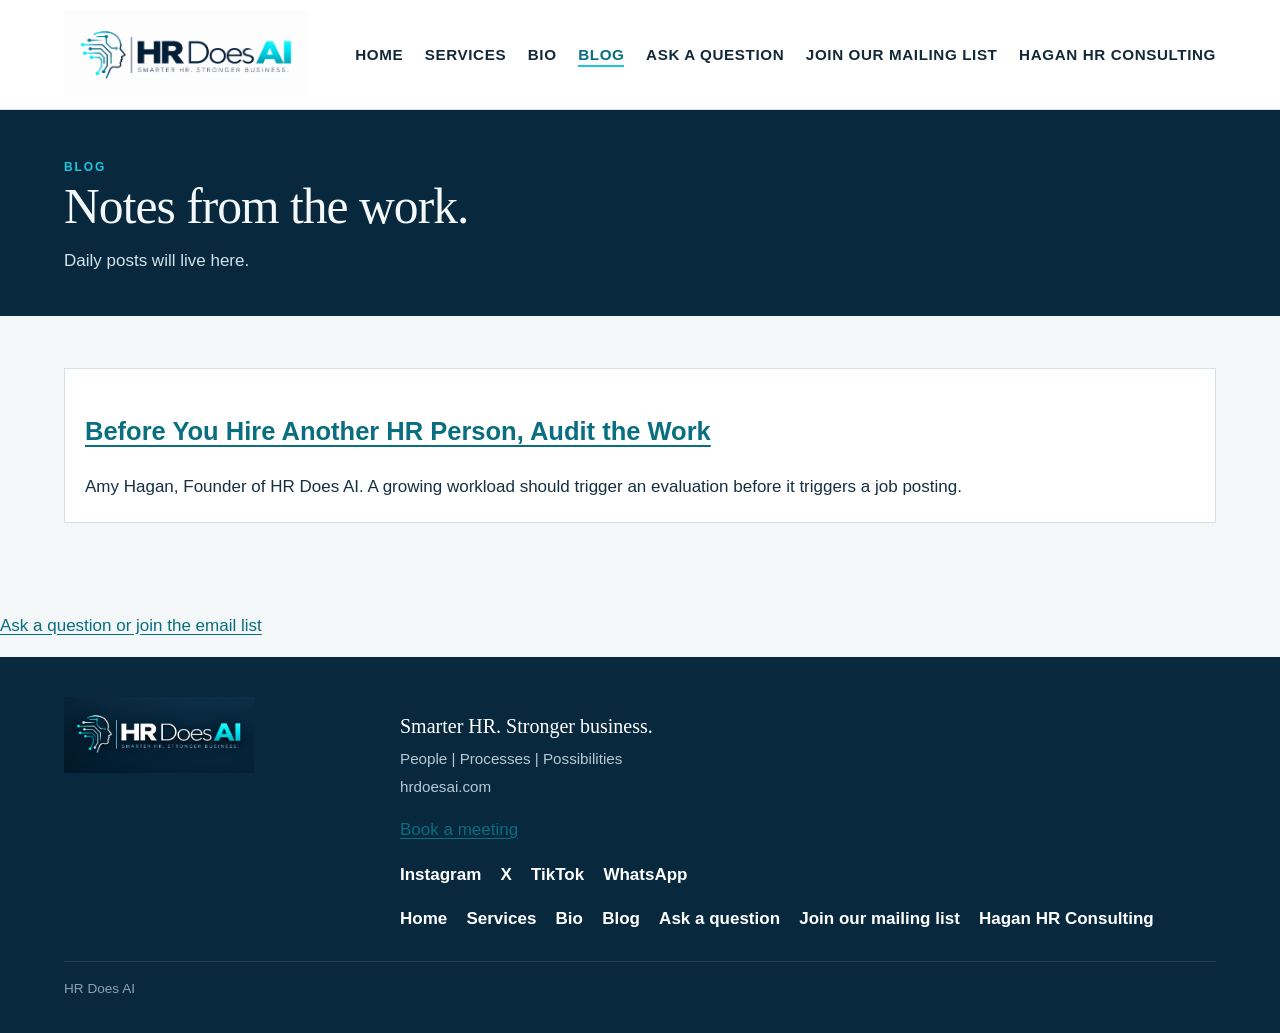
==== blog/index.html @ c3c8b341 "Publish the HR Does AI site" ====
<!DOCTYPE html>
<html lang="en">
<head>
  <meta charset="utf-8">
  <meta name="viewport" content="width=device-width, initial-scale=1">
  <title>Blog — HR Does AI</title>
  <link rel="icon" href="../assets/favicon.png">
  <meta name="description" content="The HR Does AI blog.">
  <link rel="stylesheet" href="../css/styles.css">
</head>
<body>
<a class="skip" href="#main">Skip to content</a>
<header class="site-header">
  <div class="wrap header-inner">
    <a class="brand" href="../index.html">
      <img src="../assets/logo-light.png" alt="HR Does AI" width="2087" height="753">
    </a>
    <nav class="nav" aria-label="Primary">
      <a href="../index.html">Home</a>
      <a href="../services.html">Services</a>
      <a href="../bio.html">Bio</a>
      <a href="../blog/index.html" aria-current="page">Blog</a>
      <a href="../ask.html">Ask a question</a>
      <a href="../list.html">Join our mailing list</a>
      <a href="https://www.haganhrconsulting.com" target="_blank" rel="noopener">Hagan HR Consulting</a>
    </nav>
  </div>
</header>
<main id="main">
  <header class="page-hero">
    <div class="wrap">
      <p class="eyebrow">Blog</p>
      <h1>Notes from the work.</h1>
      <p>Daily posts will live here.</p>
    </div>
  </header>
  <div class="page">
    <div class="wrap">
      <article class="offer">
        <h2><a href="before-you-hire.html">Before You Hire Another HR Person, Audit the Work</a></h2>
        <p>Amy Hagan, Founder of HR Does AI. A growing workload should trigger an evaluation before it triggers a job posting.</p>
      </article>
    </div>
  </div>
</main>

<p><a href="https://docs.google.com/forms/d/e/1FAIpQLSdPo_3Cjb1tsh8AHnfajv1yxE-yRFkHhQqYt9vepBqF_aebcg/viewform">Ask a question or join the email list</a></p>
<footer class="site-footer">
  <div class="wrap footer-grid">
    <img class="footer-logo" src="../assets/logo-navy.png" alt="HR Does AI. Smarter HR. Stronger business." width="1983" height="793">
    <div>
      <p class="tagline">Smarter HR. Stronger business.</p>
      <p class="secondary">People | Processes | Possibilities</p>
      <p class="domain">hrdoesai.com</p>
      <p><a href="https://calendar.app.google/K9KdX9SN5rh2y79n6">Book a meeting</a></p>
      
      <nav class="footer-nav social" aria-label="Social">
        <a href="https://www.instagram.com/hrdoesai/" target="_blank" rel="noopener">Instagram</a>
        <a href="https://x.com/HRDoesAI" target="_blank" rel="noopener">X</a>
        <a href="https://www.tiktok.com/@hr.does.ai" target="_blank" rel="noopener">TikTok</a>
        <a href="https://wa.me/qr/SKGPAYYTKLEHL1?s=p" target="_blank" rel="noopener">WhatsApp</a>
      </nav>
      <nav class="footer-nav" aria-label="Footer">
        <a href="../index.html">Home</a>
        <a href="../services.html">Services</a>
        <a href="../bio.html">Bio</a>
        <a href="../blog/index.html">Blog</a>
      <a href="../ask.html">Ask a question</a>
      <a href="../list.html">Join our mailing list</a>
      <a href="https://www.haganhrconsulting.com" target="_blank" rel="noopener">Hagan HR Consulting</a>
      </nav>
    </div>
  </div>
  <div class="wrap">
    <p class="legal">HR Does AI</p>
  </div>
</footer>
</body>
</html>
---- css/styles.css ----
/* HR Does AI — shared styles. Static, no build. */
:root {
  --navy: #08283e;
  --navy-deep: #061e2f;
  --navy-ink: #12293a;
  --cyan: #1ac6dc;
  --cyan-ink: #086e80;
  --cyan-soft: #e7f8fb;
  --paper: #f4f7f8;
  --white: #ffffff;
  --line: #d5e0e7;
  --muted: #4e6270;
  --text: #163042;
  --max: 72rem;
  --header-logo: 5.5rem;
  --serif: "Iowan Old Style", Palatino, "Palatino Linotype", "Book Antiqua", Georgia, serif;
  --sans: "Segoe UI", "Helvetica Neue", Helvetica, Arial, sans-serif;
}

*,
*::before,
*::after { box-sizing: border-box; }

html { scroll-behavior: smooth; }

body {
  margin: 0;
  font-family: var(--sans);
  font-size: 1.0625rem;
  line-height: 1.65;
  color: var(--text);
  background: var(--paper);
}

img { max-width: 100%; height: auto; }

a { color: var(--cyan-ink); text-underline-offset: 0.18em; }
a:hover { color: var(--navy); }

:focus-visible {
  outline: 2px solid var(--cyan);
  outline-offset: 3px;
}

.skip {
  position: absolute;
  left: 0.75rem;
  top: -3rem;
  background: var(--white);
  color: var(--navy);
  padding: 0.4rem 0.7rem;
  z-index: 10;
}
.skip:focus { top: 0.75rem; }

.wrap {
  width: min(var(--max), calc(100% - 2.5rem));
  margin-inline: auto;
}

.site-header {
  background: var(--white);
  border-bottom: 1px solid var(--line);
  position: sticky;
  top: 0;
  z-index: 5;
}

.header-inner {
  display: flex;
  align-items: center;
  justify-content: space-between;
  gap: 1.5rem 2rem;
  min-height: 5.25rem;
  padding: 0.65rem 0;
}

.brand {
  display: flex;
  align-items: center;
  line-height: 0;
  flex: 0 1 auto;
}
.brand img {
  display: block;
  width: auto;
  max-width: min(20rem, 62vw);
  max-height: var(--header-logo);
  object-fit: contain;
}

.nav {
  display: flex;
  flex-wrap: wrap;
  gap: 0.35rem 1.35rem;
  align-items: center;
}
.nav a {
  color: var(--navy-ink);
  text-decoration: none;
  font-size: 0.95rem;
  letter-spacing: 0.04em;
  text-transform: uppercase;
  font-weight: 600;
}
.nav a:hover { color: var(--cyan-ink); }
.nav a[aria-current="page"] {
  color: var(--cyan-ink);
  box-shadow: inset 0 -2px 0 var(--cyan);
}

.hero {
  background: var(--navy);
  color: #f3f7f8;
  padding: 3.25rem 0 3.75rem;
}
.hero-logo {
  display: block;
  width: min(40rem, 100%);
  max-height: 15rem;
  object-fit: contain;
  object-position: left center;
  margin: 0 0 1.75rem;
}
.hero h1 {
  font-family: var(--serif);
  font-weight: 500;
  font-size: clamp(2.15rem, 4.4vw, 3.45rem);
  line-height: 1.12;
  letter-spacing: -0.02em;
  margin: 0 0 1rem;
  max-width: 16ch;
}
.lede {
  max-width: 40rem;
  margin: 0;
  color: #d5e3ea;
  font-size: 1.12rem;
}

.pathways {
  display: grid;
  grid-template-columns: 1fr 1fr;
  gap: 1rem;
  margin-top: 2.25rem;
  max-width: 52rem;
}
.pathway {
  display: block;
  text-decoration: none;
  color: inherit;
  border: 1px solid rgba(255, 255, 255, 0.16);
  background: rgba(255, 255, 255, 0.04);
  padding: 1.25rem 1.3rem 1.35rem;
  min-height: 100%;
}
.pathway:hover {
  border-color: var(--cyan);
  color: inherit;
}
.pathway .kicker {
  display: block;
  color: var(--cyan);
  font-size: 0.75rem;
  letter-spacing: 0.14em;
  text-transform: uppercase;
  font-weight: 700;
  margin-bottom: 0.45rem;
}
.pathway strong {
  display: block;
  font-family: var(--serif);
  font-size: 1.45rem;
  font-weight: 500;
  margin-bottom: 0.4rem;
}
.pathway span.more {
  display: inline-block;
  margin-top: 0.85rem;
  color: var(--cyan);
  font-size: 0.92rem;
  font-weight: 650;
}

.principle {
  background: var(--white);
  padding: 4.25rem 0;
}
.principle-grid {
  display: grid;
  grid-template-columns: 11.5rem 1fr;
  gap: 2.5rem;
  align-items: center;
}
.mascot {
  width: 11.5rem;
  max-height: 14rem;
  object-fit: contain;
  justify-self: center;
}
.principle blockquote {
  margin: 0;
  padding: 0;
  border: 0;
}
.principle p {
  font-family: var(--serif);
  font-size: clamp(1.55rem, 2.6vw, 2.15rem);
  line-height: 1.35;
  color: var(--navy);
  margin: 0;
}
.principle footer {
  margin-top: 1rem;
  color: var(--muted);
  font-size: 0.95rem;
}

.section {
  padding: 4.25rem 0;
}
.section h2,
.page-intro h1,
.offer h3,
.framework h3 {
  font-family: var(--serif);
  font-weight: 500;
  letter-spacing: -0.02em;
}
.eyebrow {
  margin: 0 0 0.55rem;
  color: var(--cyan-ink);
  font-size: 0.75rem;
  font-weight: 700;
  letter-spacing: 0.16em;
  text-transform: uppercase;
}
.section h2 {
  font-size: clamp(1.8rem, 3vw, 2.4rem);
  margin: 0 0 0.75rem;
  color: var(--navy);
}
.section > .wrap > p.intro,
.page-intro p {
  max-width: 42rem;
  color: var(--muted);
  margin-top: 0;
}

.framework {
  list-style: none;
  margin: 2rem 0 0;
  padding: 0;
  display: grid;
  grid-template-columns: 1fr 1fr 1fr;
  gap: 1.25rem 1.5rem;
}
.framework li {
  background: var(--white);
  border-top: 3px solid var(--cyan);
  padding: 1.15rem 1.15rem 1.25rem;
}
.framework .step {
  display: block;
  color: var(--cyan-ink);
  font-size: 0.78rem;
  font-weight: 700;
  letter-spacing: 0.12em;
  margin-bottom: 0.35rem;
}
.framework h3 {
  margin: 0 0 0.35rem;
  font-size: 1.45rem;
  color: var(--navy);
}
.framework p { margin: 0; color: var(--text); }

.blog-strip {
  background: var(--navy-deep);
  color: #e7eef2;
  padding: 2.75rem 0;
}
.blog-strip .wrap {
  display: flex;
  justify-content: space-between;
  align-items: center;
  gap: 1.5rem 2rem;
}
.blog-strip h2 {
  font-family: var(--serif);
  font-weight: 500;
  font-size: 1.7rem;
  margin: 0 0 0.3rem;
}
.blog-strip p { margin: 0; color: #c5d4dc; max-width: 36rem; }
.blog-strip a.button {
  flex: 0 0 auto;
  text-decoration: none;
  color: var(--navy-deep);
  background: var(--cyan);
  font-weight: 700;
  padding: 0.75rem 1.1rem;
  letter-spacing: 0.02em;
}
.blog-strip a.button:hover { background: #ffffff; color: var(--navy); }

.site-footer {
  background: var(--navy);
  color: #d5e2e9;
  padding: 2.5rem 0 2rem;
}
.footer-grid {
  display: grid;
  grid-template-columns: minmax(12rem, 18rem) 1fr;
  gap: 1.5rem 3rem;
  align-items: start;
}
.footer-logo {
  display: block;
  width: auto;
  max-width: 16rem;
  max-height: 4.75rem;
  object-fit: contain;
  object-position: left center;
}
.site-footer .tagline {
  font-family: var(--serif);
  color: #fff;
  font-size: 1.25rem;
  margin: 0.85rem 0 0.2rem;
}
.site-footer .secondary,
.site-footer .domain,
.site-footer .contact-note {
  margin: 0.15rem 0;
  color: #b7c9d2;
  font-size: 0.95rem;
}
.footer-nav {
  display: flex;
  flex-wrap: wrap;
  gap: 0.4rem 1.2rem;
  margin-top: 1rem;
}
.footer-nav a { color: #fff; text-decoration: none; font-weight: 600; }
.footer-nav a:hover { color: var(--cyan); }
.footer-nav.social { margin-bottom: 0.15rem; }
.legal {
  margin: 1.75rem 0 0;
  padding-top: 1rem;
  border-top: 1px solid rgba(255, 255, 255, 0.12);
  color: #8ea3ae;
  font-size: 0.85rem;
}

.page-hero {
  background: var(--navy);
  color: #f4f8f9;
  padding: 3rem 0 2.6rem;
}
.page-hero .eyebrow { color: var(--cyan); }
.page-hero h1 {
  font-family: var(--serif);
  font-weight: 500;
  font-size: clamp(2.1rem, 4vw, 3.1rem);
  line-height: 1.15;
  margin: 0 0 0.75rem;
  letter-spacing: -0.02em;
}
.page-hero p {
  max-width: 40rem;
  margin: 0;
  color: #d3e1e8;
}

.page {
  padding: 3.25rem 0 4.5rem;
}
.groups {
  display: grid;
  gap: 2.75rem;
}
.group h2 {
  font-family: var(--serif);
  font-weight: 500;
  font-size: 1.85rem;
  color: var(--navy);
  margin: 0 0 0.35rem;
}
.group > p { margin-top: 0; color: var(--muted); max-width: 40rem; }
.offers {
  display: grid;
  grid-template-columns: 1fr 1fr;
  gap: 1rem;
  margin-top: 1.25rem;
}
.offer {
  background: var(--white);
  border: 1px solid var(--line);
  padding: 1.2rem 1.25rem 1.3rem;
}
.offer h3 {
  margin: 0 0 0.4rem;
  font-size: 1.28rem;
  color: var(--navy);
}
.offer p { margin: 0; }
.offer .scope {
  margin-top: 0.65rem;
  color: var(--muted);
  font-size: 0.95rem;
}

.note {
  margin-top: 2.25rem;
  background: var(--cyan-soft);
  border-left: 4px solid var(--cyan);
  padding: 1rem 1.15rem;
  max-width: 46rem;
}
.note p { margin: 0.25rem 0; }

.prose {
  max-width: 40rem;
}
.prose h2 {
  font-family: var(--serif);
  font-weight: 500;
  color: var(--navy);
  font-size: 1.45rem;
}
.placeholder {
  background: var(--white);
  border: 1px solid var(--line);
  padding: 1.4rem 1.45rem 1.2rem;
}
.placeholder p:first-child { margin-top: 0; }
.principle-inline {
  font-family: var(--serif);
  font-size: 1.35rem;
  line-height: 1.4;
  color: var(--navy);
  margin: 1.5rem 0 0;
}

.empty {
  background: var(--white);
  border: 1px dashed var(--line);
  padding: 2rem 1.4rem;
  max-width: 36rem;
}
.empty h2 {
  font-family: var(--serif);
  font-weight: 500;
  margin: 0 0 0.4rem;
  color: var(--navy);
}
.back { display: inline-block; margin-top: 1.25rem; font-weight: 650; }

@media (max-width: 860px) {
  .framework { grid-template-columns: 1fr 1fr; }
  .offers { grid-template-columns: 1fr; }
  .principle-grid { grid-template-columns: 1fr; justify-items: start; }
  .footer-grid { grid-template-columns: 1fr; }
}

@media (max-width: 680px) {
  .wrap { width: min(var(--max), calc(100% - 1.5rem)); }
  .header-inner { align-items: flex-start; flex-direction: column; gap: 0.35rem; padding: 0.75rem 0 0.85rem; }
  .pathways,
  .framework { grid-template-columns: 1fr; }
  .blog-strip .wrap { flex-direction: column; align-items: flex-start; }
  .hero { padding-top: 2.25rem; }
  .section, .principle { padding: 3rem 0; }
}
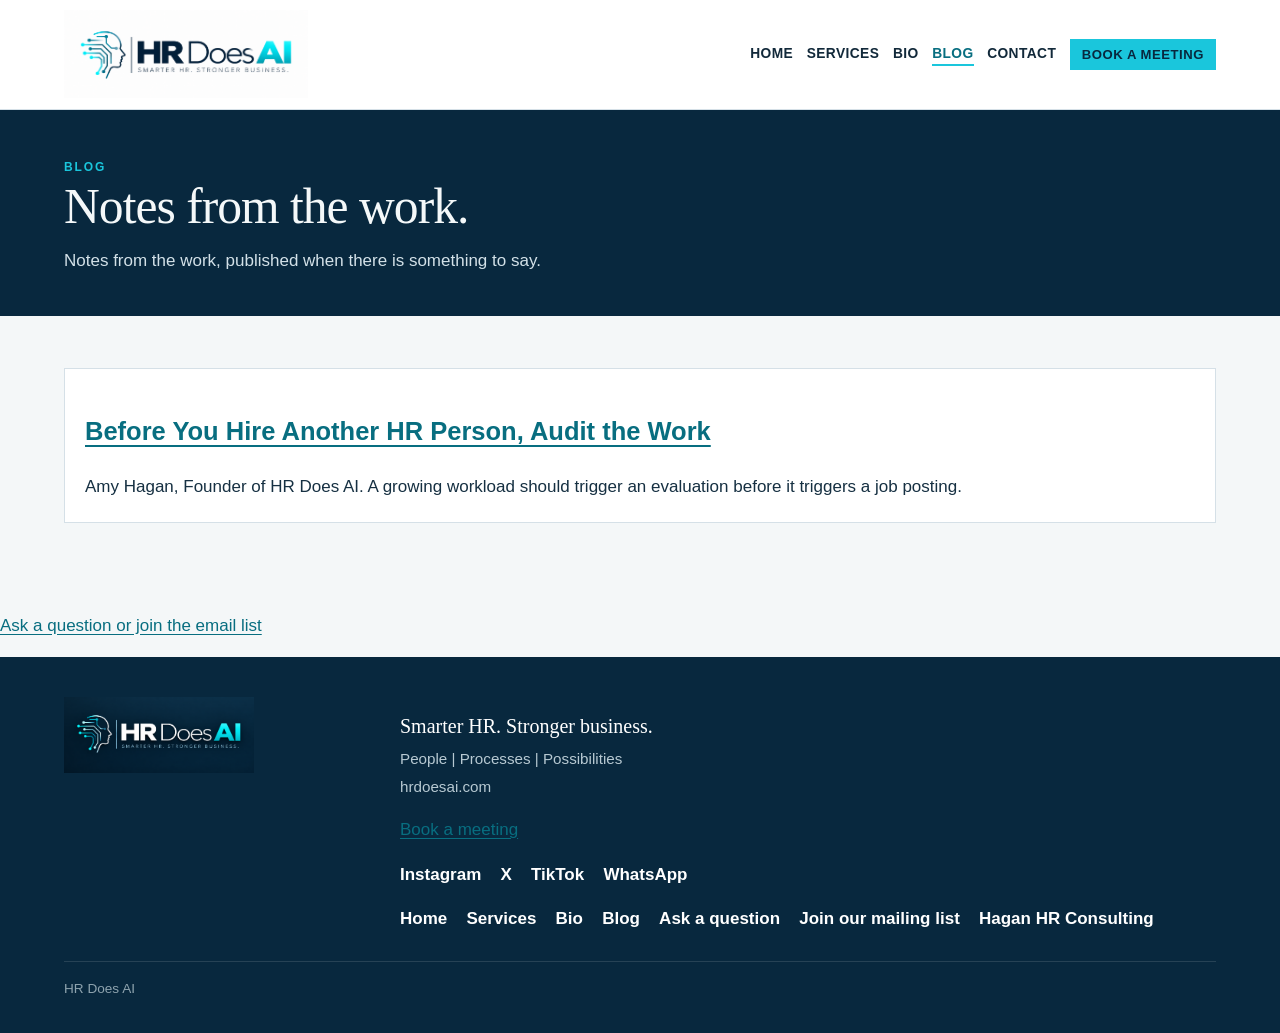
==== commit 7fceea23: "Tighten the header and spell out the home page. Replace the crowded header links with Contact and a " ====
--- a/blog/index.html
+++ b/blog/index.html
@@ -20,9 +20,8 @@
       <a href="../services.html">Services</a>
       <a href="../bio.html">Bio</a>
       <a href="../blog/index.html" aria-current="page">Blog</a>
-      <a href="../ask.html">Ask a question</a>
-      <a href="../list.html">Join our mailing list</a>
-      <a href="https://www.haganhrconsulting.com" target="_blank" rel="noopener">Hagan HR Consulting</a>
+      <a href="../ask.html">Contact</a>
+      <a class="book" href="https://calendar.app.google/K9KdX9SN5rh2y79n6">Book a meeting</a>
     </nav>
   </div>
 </header>
@@ -31,7 +30,7 @@
     <div class="wrap">
       <p class="eyebrow">Blog</p>
       <h1>Notes from the work.</h1>
-      <p>Daily posts will live here.</p>
+      <p>Notes from the work, published when there is something to say.</p>
     </div>
   </header>
   <div class="page">
--- a/css/styles.css
+++ b/css/styles.css
@@ -92,14 +92,14 @@
 .nav {
   display: flex;
   flex-wrap: wrap;
-  gap: 0.35rem 1.35rem;
+  gap: 0.35rem 0.85rem;
   align-items: center;
 }
 .nav a {
   color: var(--navy-ink);
   text-decoration: none;
-  font-size: 0.95rem;
-  letter-spacing: 0.04em;
+  font-size: 0.86rem;
+  letter-spacing: 0.03em;
   text-transform: uppercase;
   font-weight: 600;
 }
@@ -108,6 +108,23 @@
   color: var(--cyan-ink);
   box-shadow: inset 0 -2px 0 var(--cyan);
 }
+a.book {
+  display: inline-block;
+  background: var(--cyan);
+  color: var(--navy);
+  text-decoration: none;
+  font-weight: 700;
+  letter-spacing: 0.04em;
+  text-transform: uppercase;
+  font-size: 0.82rem;
+  line-height: 1.2;
+  padding: 0.48rem 0.75rem;
+}
+a.book:hover { background: var(--navy); color: #fff; }
+.nav a.book { box-shadow: none; }
+.nav a.book:hover { color: #fff; }
+.hero a.book:hover { background: #fff; color: var(--navy); }
+.hero-book { margin: 1.35rem 0 0; }
 
 .hero {
   background: var(--navy);
@@ -214,6 +231,23 @@
   margin-top: 1rem;
   color: var(--muted);
   font-size: 0.95rem;
+}
+.principle .ai-line {
+  display: block;
+  margin-top: 0.7rem;
+  color: var(--navy-ink);
+  font-size: 1.05rem;
+  max-width: 38rem;
+}
+.credentials {
+  background: var(--white);
+  border-bottom: 1px solid var(--line);
+  padding: 0.9rem 0;
+}
+.credentials p {
+  margin: 0;
+  color: var(--navy);
+  font-size: 0.98rem;
 }
 
 .section {
@@ -293,6 +327,8 @@
   margin: 0 0 0.3rem;
 }
 .blog-strip p { margin: 0; color: #c5d4dc; max-width: 36rem; }
+.blog-strip p a { color: var(--cyan); font-weight: 650; }
+.blog-strip p a:hover { color: #fff; }
 .blog-strip a.button {
   flex: 0 0 auto;
   text-decoration: none;
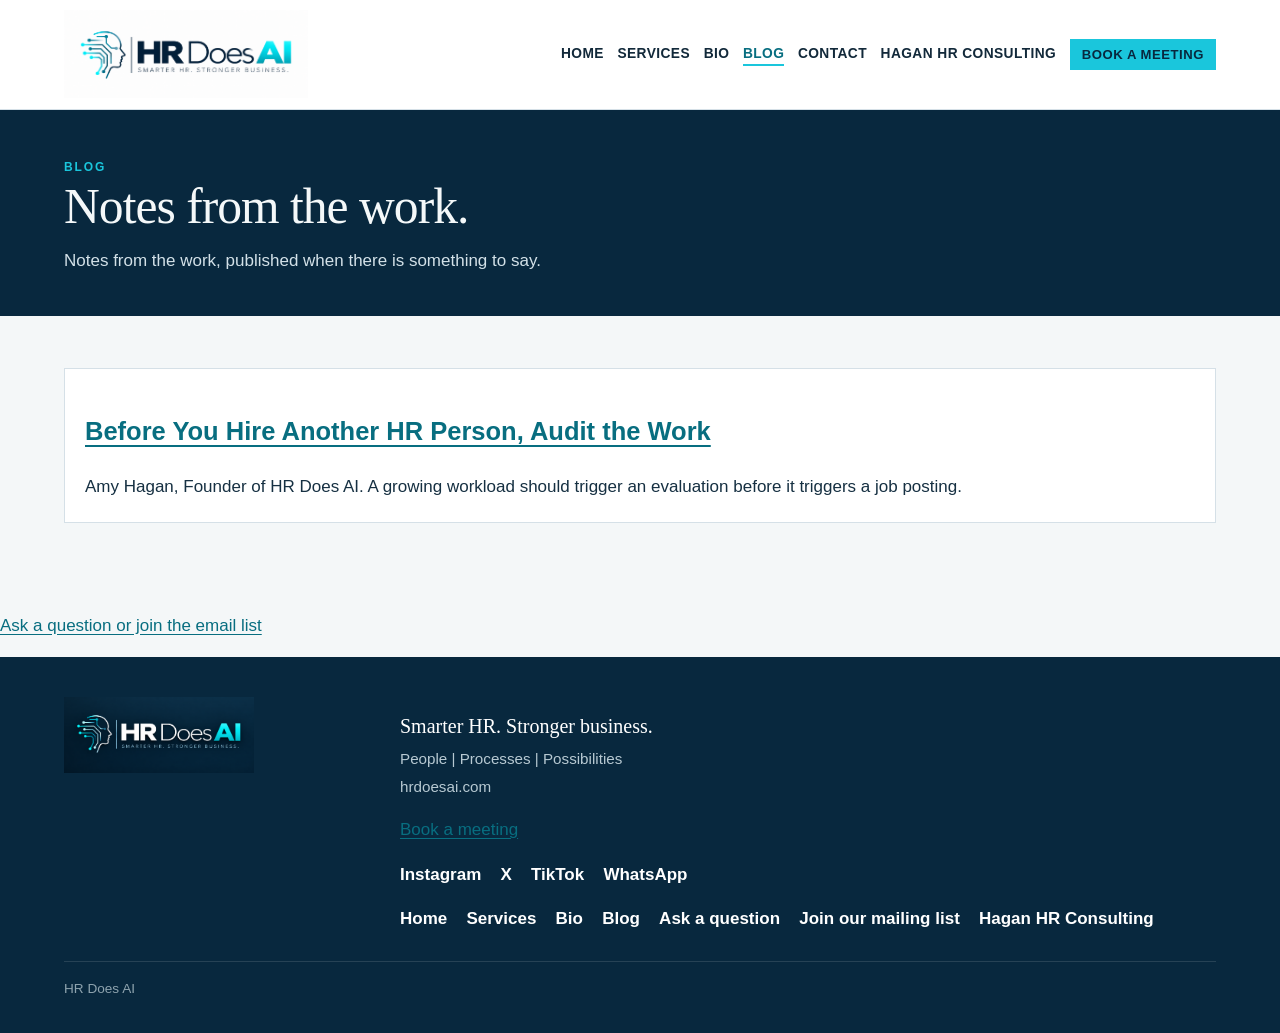
==== commit 27e01910: "Add Hagan HR Consulting to the header nav." ====
--- a/blog/index.html
+++ b/blog/index.html
@@ -21,6 +21,7 @@
       <a href="../bio.html">Bio</a>
       <a href="../blog/index.html" aria-current="page">Blog</a>
       <a href="../ask.html">Contact</a>
+      <a href="https://www.haganhrconsulting.com" target="_blank" rel="noopener">Hagan HR Consulting</a>
       <a class="book" href="https://calendar.app.google/K9KdX9SN5rh2y79n6">Book a meeting</a>
     </nav>
   </div>
--- a/css/styles.css
+++ b/css/styles.css
@@ -459,6 +459,19 @@
 .prose {
   max-width: 40rem;
 }
+.bio-layout {
+  display: grid;
+  grid-template-columns: minmax(12rem, 16.5rem) minmax(0, 40rem);
+  gap: 1.75rem 2.5rem;
+  align-items: start;
+}
+.bio-photo {
+  display: block;
+  width: 100%;
+  height: auto;
+  background: var(--white);
+  border: 1px solid var(--line);
+}
 .prose h2 {
   font-family: var(--serif);
   font-weight: 500;
@@ -496,6 +509,8 @@
 @media (max-width: 860px) {
   .framework { grid-template-columns: 1fr 1fr; }
   .offers { grid-template-columns: 1fr; }
+  .bio-layout { grid-template-columns: 1fr; }
+  .bio-photo { max-width: 16.5rem; }
   .principle-grid { grid-template-columns: 1fr; justify-items: start; }
   .footer-grid { grid-template-columns: 1fr; }
 }
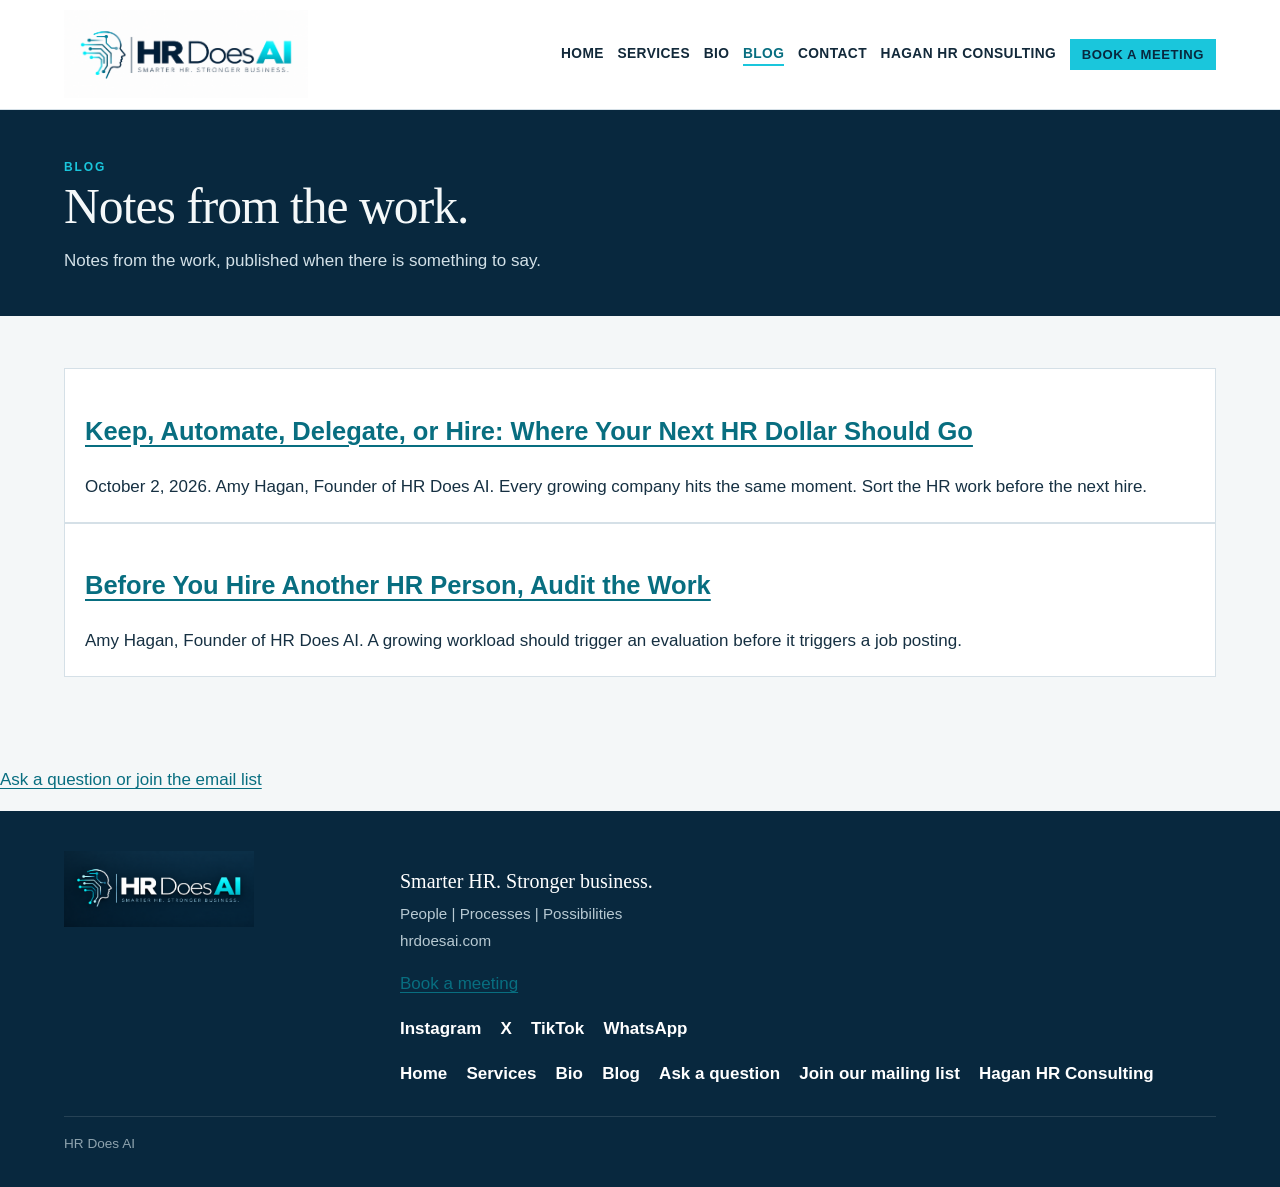
==== commit 7e75294a: "Publish Keep, Automate, Delegate, or Hire blog post. Add the October 2 post to the blog index and ho" ====
--- a/blog/index.html
+++ b/blog/index.html
@@ -37,6 +37,10 @@
   <div class="page">
     <div class="wrap">
       <article class="offer">
+        <h2><a href="2026-10-05-keep-automate-delegate-or-hire.html">Keep, Automate, Delegate, or Hire: Where Your Next HR Dollar Should Go</a></h2>
+        <p>October 2, 2026. Amy Hagan, Founder of HR Does AI. Every growing company hits the same moment. Sort the HR work before the next hire.</p>
+      </article>
+      <article class="offer">
         <h2><a href="before-you-hire.html">Before You Hire Another HR Person, Audit the Work</a></h2>
         <p>Amy Hagan, Founder of HR Does AI. A growing workload should trigger an evaluation before it triggers a job posting.</p>
       </article>
@@ -44,7 +48,7 @@
   </div>
 </main>
 
-<p><a href="https://docs.google.com/forms/d/e/1FAIpQLSdPo_3Cjb1tsh8AHnfajv1yxE-yRFkHhQqYt9vepBqF_aebcg/viewform">Ask a question or join the email list</a></p>
+<p><a href="https://forms.gle/qsinpLfDL5gjN5gV7">Ask a question or join the email list</a></p>
 <footer class="site-footer">
   <div class="wrap footer-grid">
     <img class="footer-logo" src="../assets/logo-navy.png" alt="HR Does AI. Smarter HR. Stronger business." width="1983" height="793">
@@ -75,5 +79,13 @@
     <p class="legal">HR Does AI</p>
   </div>
 </footer>
+<script>
+(function () {
+  var url = location.origin + location.pathname;
+  if (url.indexOf("http") !== 0) return;
+  var img = new Image();
+  img.src = "https://librecounter.org/count?url=" + encodeURIComponent(url) + "&userAgent=" + encodeURIComponent(navigator.userAgent || "unknown");
+})();
+</script>
 </body>
 </html>
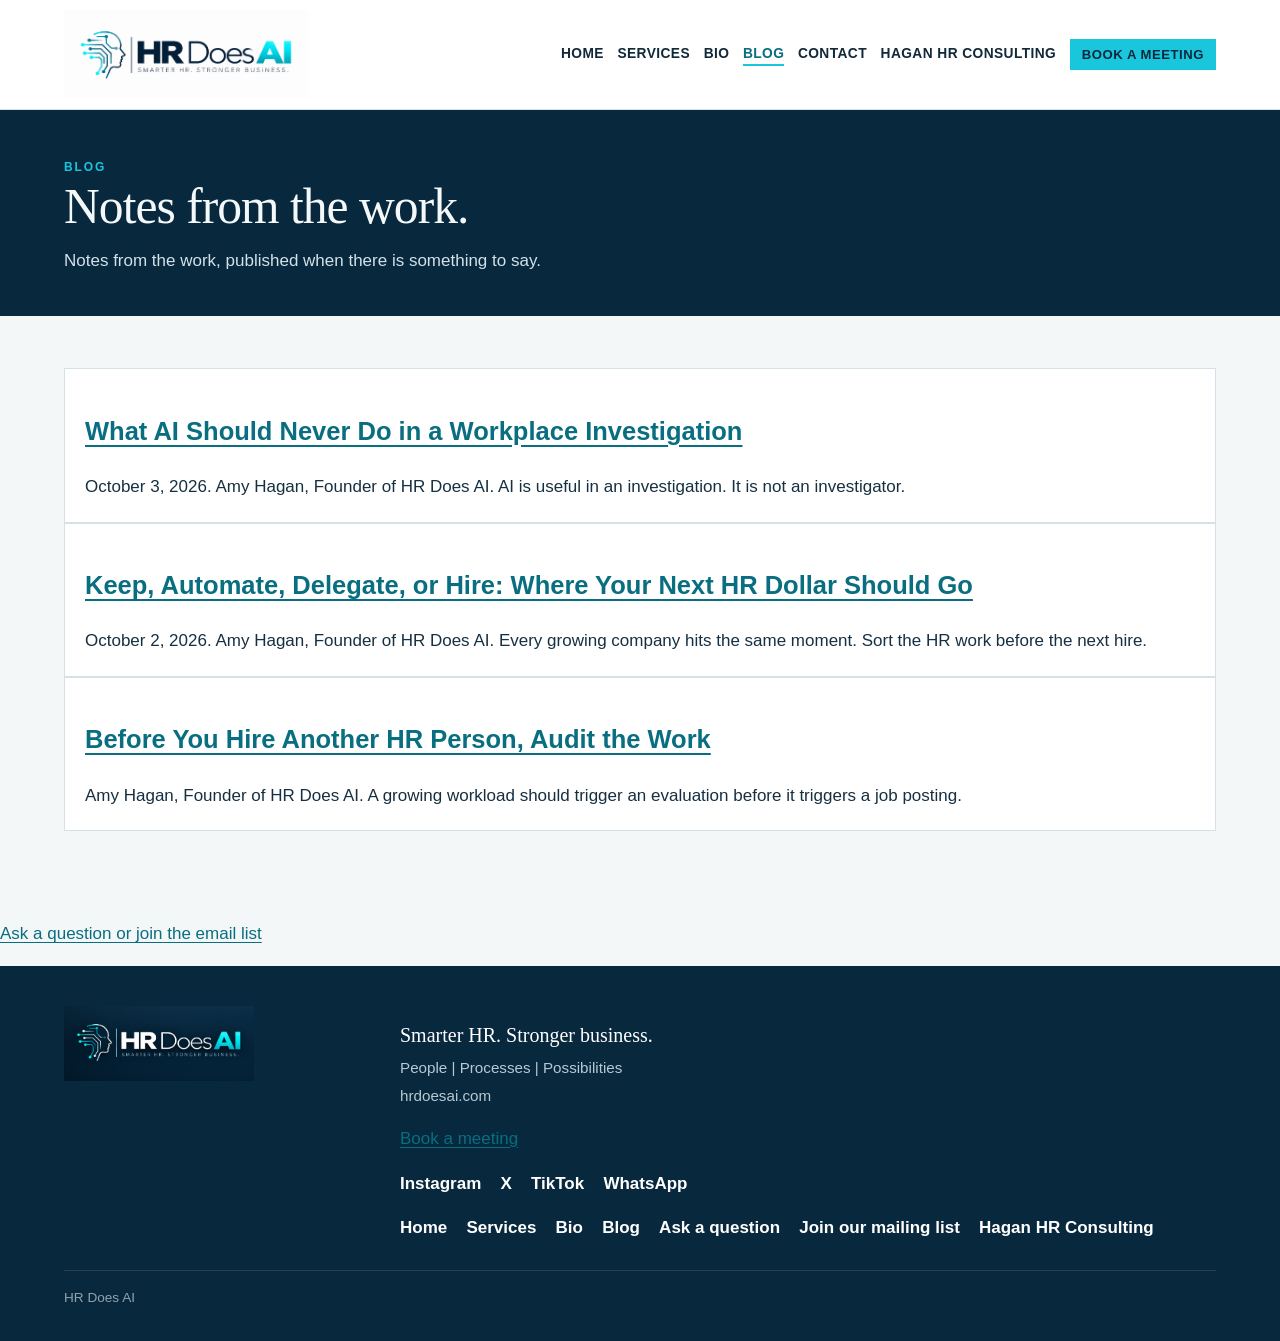
==== commit d841d382: "Publish What AI Should Never Do in a Workplace Investigation blog post." ====
--- a/blog/index.html
+++ b/blog/index.html
@@ -36,6 +36,10 @@
   </header>
   <div class="page">
     <div class="wrap">
+      <article class="offer">
+        <h2><a href="2026-10-06-what-ai-should-never-do-in-a-workplace-investigation.html">What AI Should Never Do in a Workplace Investigation</a></h2>
+        <p>October 3, 2026. Amy Hagan, Founder of HR Does AI. AI is useful in an investigation. It is not an investigator.</p>
+      </article>
       <article class="offer">
         <h2><a href="2026-10-05-keep-automate-delegate-or-hire.html">Keep, Automate, Delegate, or Hire: Where Your Next HR Dollar Should Go</a></h2>
         <p>October 2, 2026. Amy Hagan, Founder of HR Does AI. Every growing company hits the same moment. Sort the HR work before the next hire.</p>
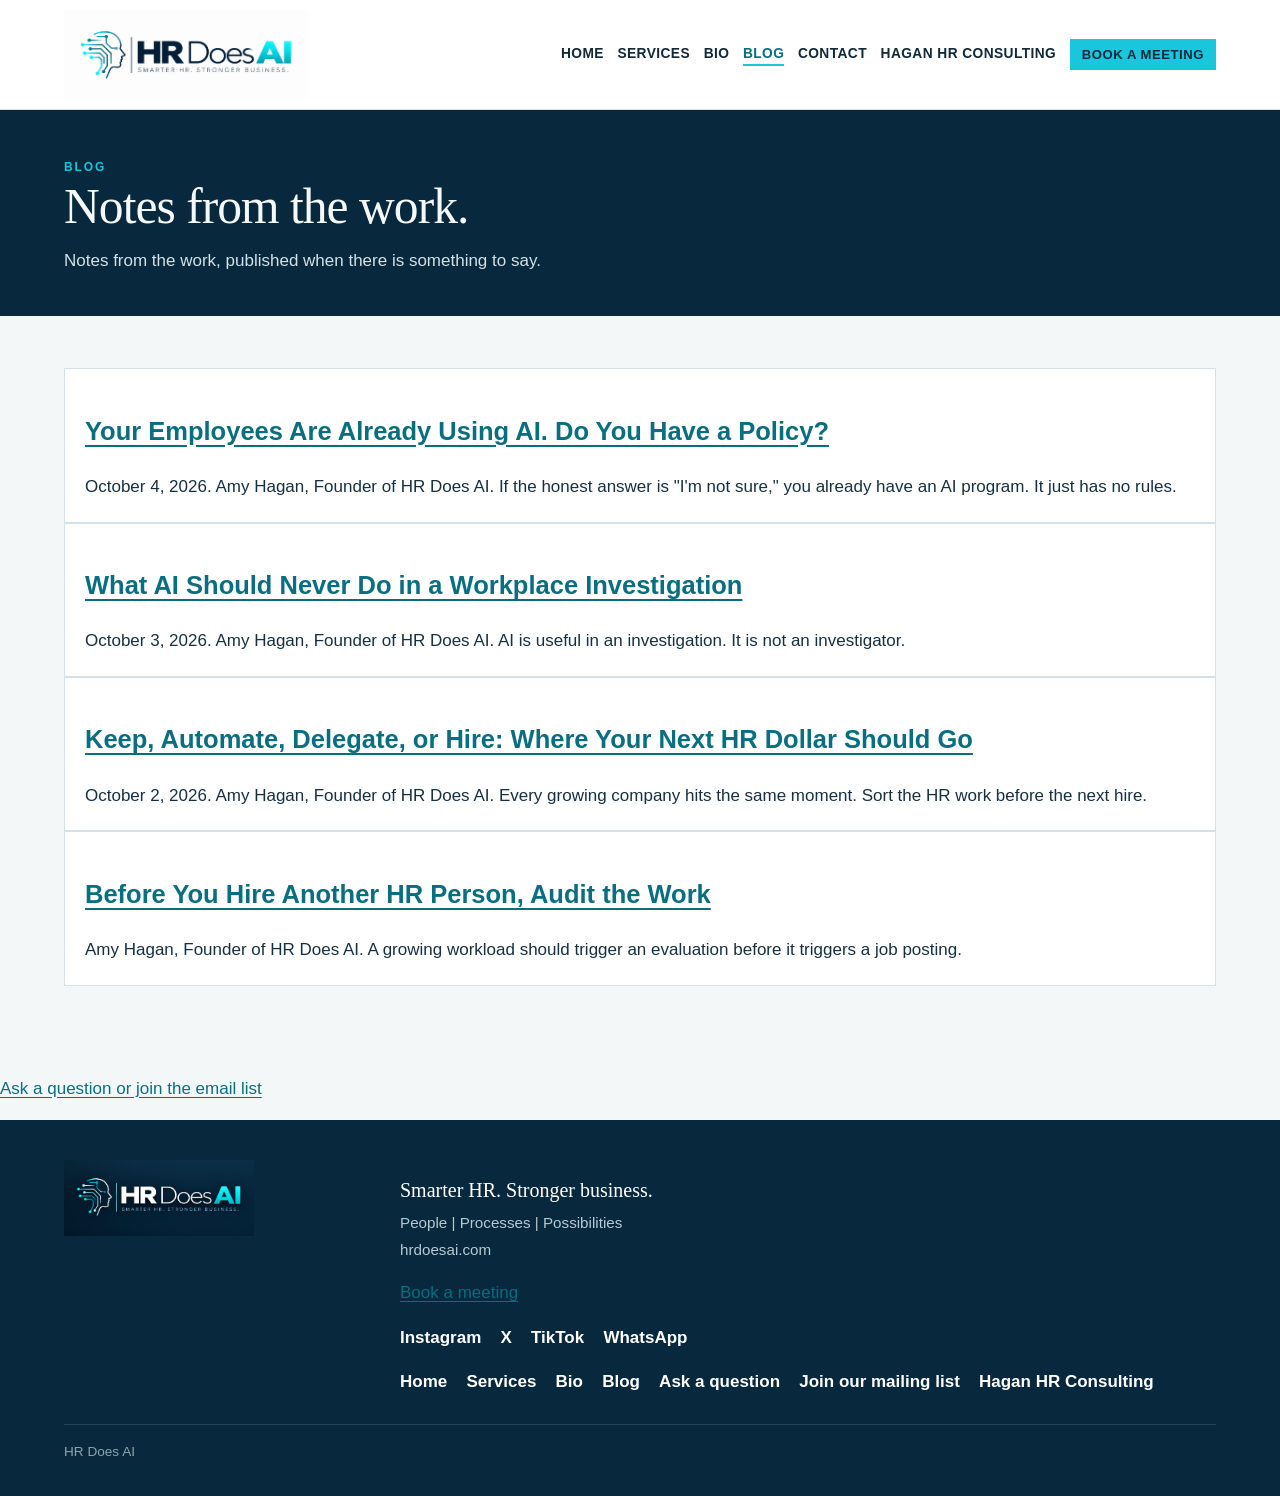
==== commit 6cf577e4: "Publish Your Employees Are Already Using AI blog post." ====
--- a/blog/index.html
+++ b/blog/index.html
@@ -36,6 +36,10 @@
   </header>
   <div class="page">
     <div class="wrap">
+      <article class="offer">
+        <h2><a href="2026-10-07-your-employees-are-already-using-ai.html">Your Employees Are Already Using AI. Do You Have a Policy?</a></h2>
+        <p>October 4, 2026. Amy Hagan, Founder of HR Does AI. If the honest answer is "I'm not sure," you already have an AI program. It just has no rules.</p>
+      </article>
       <article class="offer">
         <h2><a href="2026-10-06-what-ai-should-never-do-in-a-workplace-investigation.html">What AI Should Never Do in a Workplace Investigation</a></h2>
         <p>October 3, 2026. Amy Hagan, Founder of HR Does AI. AI is useful in an investigation. It is not an investigator.</p>
